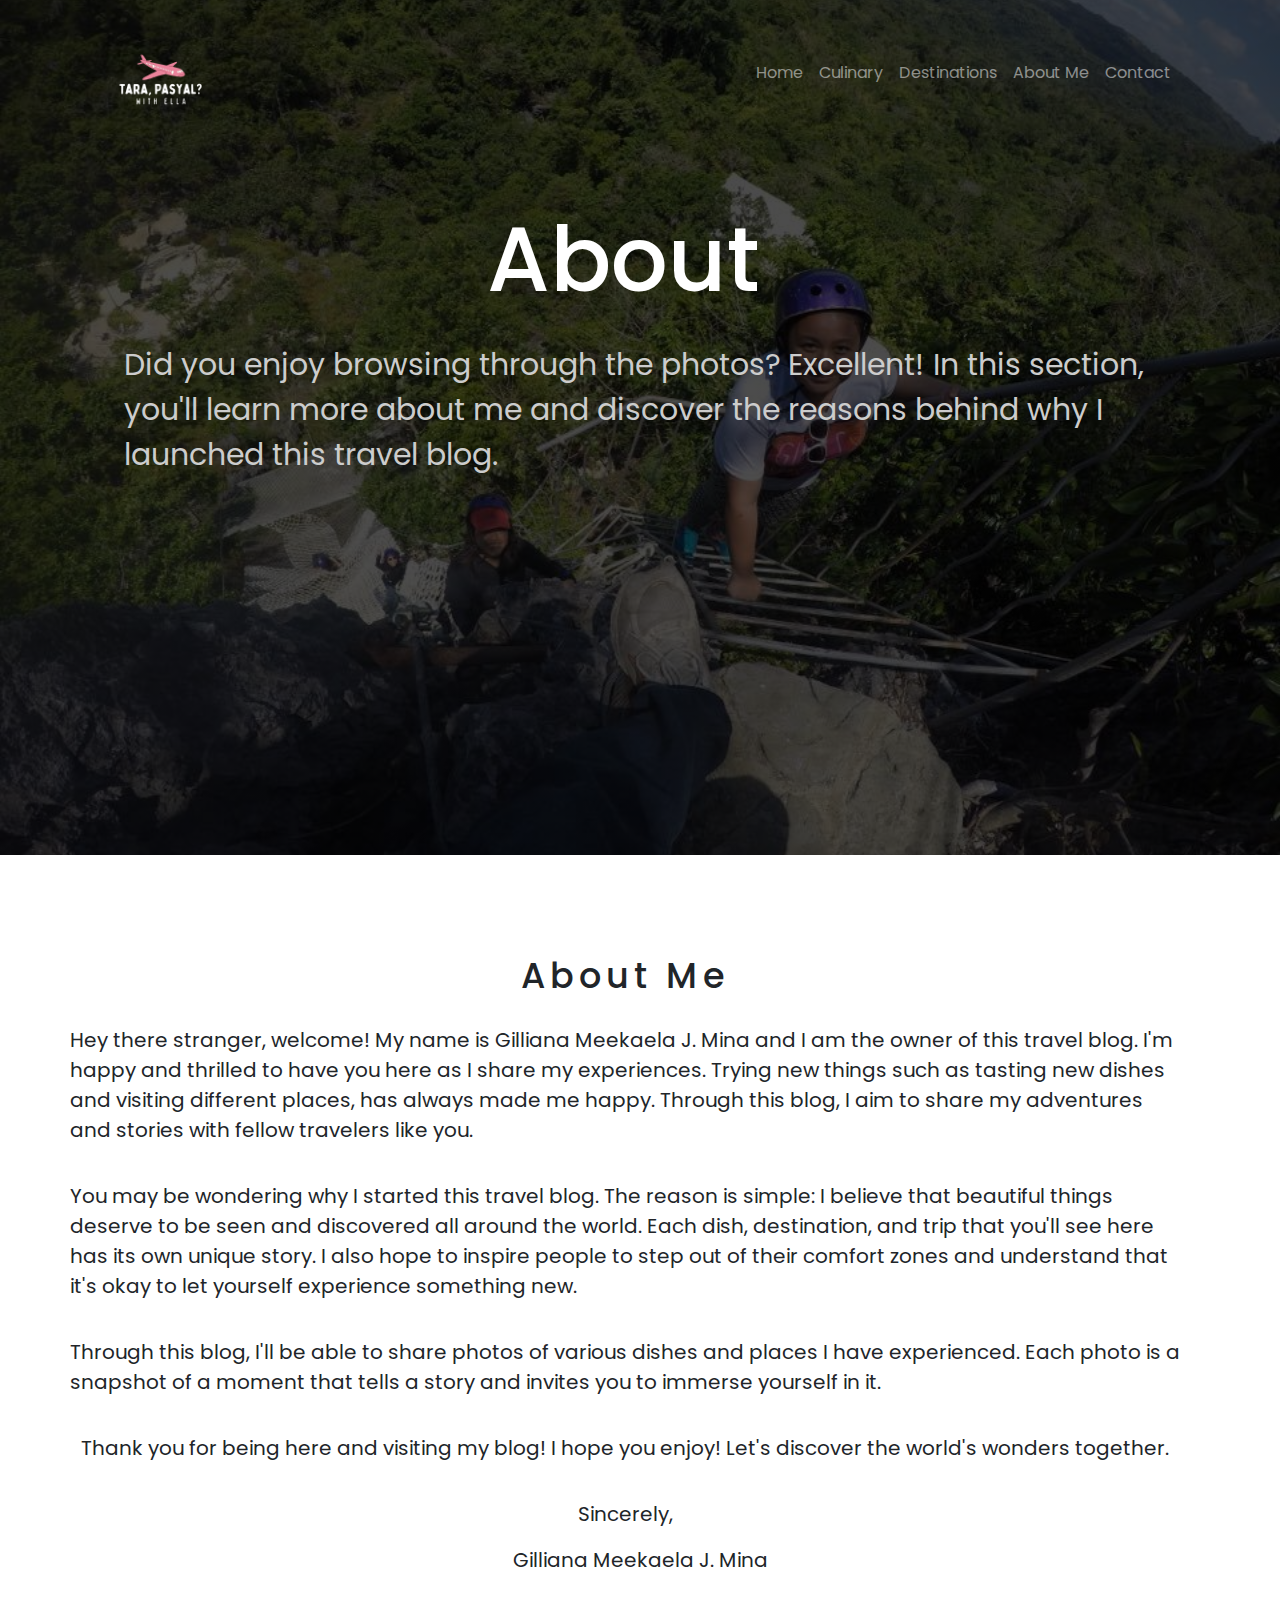
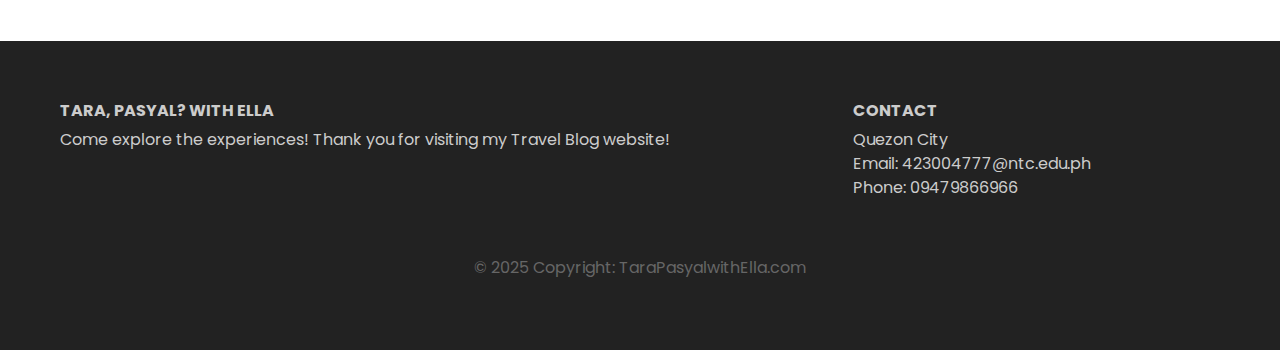
==== about.html @ 57b4c43e "Add files via upload" ====
<!doctype html>
<html lang="en">
  <head>
    <!-- Required meta tags -->
    <meta charset="utf-8">
    <meta name="viewport" content="width=device-width, initial-scale=1, shrink-to-fit=no">

    <!-- Bootstrap CSS -->
    <link rel="stylesheet" href="https://cdn.jsdelivr.net/npm/bootstrap@4.3.1/dist/css/bootstrap.min.css" integrity="sha384-ggOyR0iXCbMQv3Xipma34MD+dH/1fQ784/j6cY/iJTQUOhcWr7x9JvoRxT2MZw1T" crossorigin="anonymous">
    <link rel="stylesheet" href="style.css">

    <title>About</title>
  </head>
  <body>
    <section class="headerab">
        <div class="container">

            <nav class="navbar navbar-expand-lg navbar-dark">
              <a class="navbar-brand" href="homepage.html" style="color: white;">
                <img src="Images/logo.png" alt="Ella's Travel Diaries Logo" style="height: 120px; margin-right: 10px;">
              </a>  
                <button class="navbar-toggler" type="button" data-toggle="collapse" data-target="#navbarSupportedContent" aria-controls="navbarSupportedContent" aria-expanded="false" aria-label="Toggle navigation">
                  <span class="navbar-toggler-icon"></span>
                </button>
              
                <div class="collapse navbar-collapse" id="navbarSupportedContent">
                    <ul class="navbar-nav ml-auto my-2 my-lg-0 navbar-nav-scroll" style="--bs-scroll-height: 100px;">
                        <li class="nav-item">
                            <a class="nav-link" href="homepage.html" onMouseOver="this.style.color= 'pink'" onMouseOut="this.style.color='white'">Home</a>
                          </li>
                    <li class="nav-item">
                      <a class="nav-link" href="culinary.html" onMouseOver="this.style.color= 'pink'" onMouseOut="this.style.color='white'">Culinary</a>
                    </li>
                    <li class="nav-item">
                        <a class="nav-link" href="destinations.html" onMouseOver="this.style.color= 'pink'" onMouseOut="this.style.color='white'">Destinations</a>
                      </li>
                      <li class="nav-item">
                        <a class="nav-link" href="about.html" onMouseOver="this.style.color= 'pink'" onMouseOut="this.style.color='white'">About Me</a>
                      </li>
                      <li class="nav-item">
                        <a class="nav-link" href="contact.html" onMouseOver="this.style.color= 'pink'" onMouseOut="this.style.color='white'">Contact</a>
                      </li>
                  </ul>
                </div>
              </nav>
            <!--navbar ends here -->

            <div class="middle1">
              <h1 class="text-white fw-bold">About</h1>
              <p> Did you enjoy browsing through the photos? Excellent! In this section, you'll learn more about me and discover the reasons behind why I launched this travel blog.</p>
          </div>
      </div>
  </section>

  <section class="aboutMe">
    <div class="container">
      <div class="row">
        <h1 class="title">
          About Me
        </h1>
        <p class="description2">
          Hey there stranger, welcome! My name is Gilliana Meekaela J. Mina and I am the owner of this travel blog. I'm happy and thrilled to have you here as I share my experiences. Trying new things such as tasting new dishes and visiting different places, has always made me happy. Through this blog, I aim to share my adventures and stories with fellow travelers like you.
        </p>
        <p class="description2">
          You may be wondering why I started this travel blog. The reason is simple: I believe that beautiful things deserve to be seen and discovered all around the world. Each dish, destination, and trip that you'll see here has its own unique story. I also hope to inspire people to step out of their comfort zones and understand that it's okay to let yourself experience something new.
        </p>
        <p class="description2">
          Through this blog, I'll be able to share photos of various dishes and places I have experienced. Each photo is a snapshot of a moment that tells a story and invites you to immerse yourself in it.
        </p>
        <p class="description2">
          Thank you for being here and visiting my blog! I hope you enjoy! Let's discover the world's wonders together.
        </p>
        <div class="row">
          <div class="col-6">
            <p class="description3">
              Sincerely,
            </p>
          </div>
          <div class="row">
            <p class="description3 name">
              Gilliana Meekaela J. Mina
            </p>
          </div>
        </div>
      </div>
    </div>
  </section>

   <!-- Footer -->
<footer class="page-footer">
  <div class="container-fluid">
      <div class="row">
          <div class="col-lg-8 col-md-8 col-sm-12">
              <h6 class="text-uppercase font-weight-bold">Tara, Pasyal? with Ella</h6>
              <p>Come explore the experiences! Thank you for visiting my Travel Blog website!</p>
          </div>
          <div class="col-lg-4 col-md-4 col-sm-12">
              <h6 class="text-uppercase font-weight-bold">Contact</h6>
              <p>Quezon City<br/>
              Email: 423004777@ntc.edu.ph<br/>
              Phone: 09479866966</p>
          </div>
      </div>
      <div class="footer-copyright text-center">© 2025 Copyright: TaraPasyalwithElla.com</div>
  </div>
</footer>

  <script src="https://code.jquery.com/jquery-3.3.1.slim.min.js" integrity="sha384-q8i/X+965DzO0rT7abK41JStQIAqVgRVzpbzo5smXKp4YfRvH+8abtTE1Pi6jizo" crossorigin="anonymous"></script>
<script src="https://cdn.jsdelivr.net/npm/bootstrap@4.3.1/dist/js/bootstrap.min.js" integrity="sha384-JjSmVgyd0p3pXB1rRibZUAYoIIy6OrQ6VrjIEaFf/nJGzIxFDsf4x0xIM+B07jRM" crossorigin="anonymous"></script>
</body>
</html>
---- style.css ----
@import url('https://fonts.googleapis.com/css2?family=Poppins:ital@1&display=swap');
*{
    margin: 0px;
    padding: 0px;
    box-sizing: border-box;
    font-family: 'Poppins', sans-serif;
}

/* Adding the background img for header */
.header{
    background-image: linear-gradient(rgba(0, 0, 0, 0.7), rgba(0, 0, 0, 0.7)),
    url("Images/2.jpg");
    width: 100%;
    height: 95vh;
    background-position: center;
    background-size: cover;  
}

#effects {
  padding-top: 90px;  /* Adds spacing above and below */
  text-align: center;
  height: 30rem;
}

/* For homepage welcome */
.middle h1 {
  text-align: justify; /* Justifies paragraph */
  max-width: 800px; /* Restricts width for better readability */
  margin: 0 auto; /* Centers text block */
  padding-left: 6rem;
}

.middle p {
  text-align: justify; /* Justifies paragraph */
  max-width: 800px; /* Restricts width for better readability */
  margin: 0 auto; /* Centers text block */
}

/* For food, activities, etc */
.header1 {
  background-color: #222;
  width: 100%;
  height: 7vh;
  background-position: center;
  background-size: cover; 
}

/* Container styling */
.card-container {
  display: flex;
  flex-wrap: wrap;
  justify-content: center; 
}

/* Card body styling */
.card-body {
    padding: 20px;
}

.card-title {
    font-size: 1.5rem;
    margin-bottom: 10px;
}

.card-text {
    font-size: 1rem;
    color: #555;
}

.card {
  margin: 10px; 
  margin-top: 30px;
  margin-bottom: 30px;
  box-shadow: 0 4px 8px rgba(0, 0, 0, 0.1); 
  border-radius: 10px; 
  transition: transform 0.2s; 
}

.card:hover {
  transform: scale(1.05); 
}
.card-img-top {
  border-top-left-radius: 10px;
  border-top-right-radius: 10px;
  height: 300px; 
  object-fit: cover; 
}

.description1 {
  padding: 90px 0; 
  text-align: center;
  font-size: 18px;
  background-color: #222;
}


/* Adjusting the position of text */
.middle {
    display: flex;
    justify-content: start;
    align-items: center;
    height: 80vh;
    width: 70%;
    flex-direction: column;
    gap: 20px;
    padding: 10vh 5vw;
  }

/* Homepage part description */

.card-img img {
  transition: transform 0.3s ease-in-out;
}

.card-img img:hover {
  transform: scale(1.05);
}


 /* For about page only */
  .middle1 {
    display: flex;
    justify-content: start;
    align-items: center;
    height: 80vh;
    width: 70%;
    flex-direction: column;
    gap: 20px;
    padding: 2.5rem;
  }
  .middle1 h1 {
    padding-top: 20px;
    padding-left: 300px;
    font-size: 90px;
  }

  .middle1 p {
    font-size: 30px;
    display: flex;
    width: 1500px;
    padding-left: 400px;
    color: #ccc;
  }
   /* For about page only end*/
  /* For food, activities, etc, end */ 

  /* Changing font size of text in the middle */
  .middle h1 {
    padding-top: 10px;
    font-size: 70px;
    display: flex;
  }
 
  .middle p {
    font-size: 20px;
    display: flex;
    width: 900px;
    padding-left: 100px;
    color: #ccc;
  }

  /* Description section */
.description {
    padding: 50px 0; 
    text-align: center;
}

.description p {
    font-size: 35px;
    color: #666;
    line-height: 1.6;
    text-align: center;
    padding-left: 70px;
}

/* About Me */
.aboutMe .title {
  font-size: 35px;
  padding-top: 50px;
  letter-spacing: 5px;
}

.headerab {
  background-image: linear-gradient(rgba(0, 0, 0, 0.7), rgba(0, 0, 0, 0.7)),
  url("Images/1.jpg");
  width: 100%;
  height: 95vh;
  background-position: center;
  background-size: cover;  
}

.headercon {
  background-image: linear-gradient(rgba(0, 0, 0, 0.7), rgba(0, 0, 0, 0.7)),
  url("Images/3.jpg");
  width: 100%;
  height: 95vh;
  background-position: center;
  background-size: cover;  
}

.aboutMe .description2 {
  font-size: 20px;
  padding-top: 20px;
  text-align: left;
}

.aboutMe .description3 {
  font-size: 20px;
  padding-top: 20px;
}

.aboutMe .description3.name {
  padding-left: 30px;
  padding-top:0px;
}

    /* Images and text */
  .card-img img {
    margin-bottom: 30px;
    margin-top: 20px;
    overflow: hidden;
    transition: all 1.3 ease;
  }

  .card-img img {
overflow: hidden;
transition: all 1.3 ease;
  }

  .body h2 {
margin-top: 10px; 
margin-bottom: 100px; 
    }
  .card-img:hover img {
  transform: scale(1.2);
  }

  .page-footer {
    background-color: #222; 
    color: #ccc; 
    padding: 60px 0 30px; 
    width: 100%; 
  }
    .page-footer .container-fluid {
      width: 100%;
      max-width: 1200px; /* Restrict width for better spacing */
      margin: 0 auto;
      padding: 0 20px; /* Ensure some spacing on sides */
  }


.footer-copyright {
  color: #666;
  padding: 40px 0;
  width: 100%;
}

/* contact form */

.aboutMe {
  text-align: center;
  padding: 50px 0;
  padding-bottom: 50px;
}

.aboutMe .row {
  display: flex;
  justify-content: center;
  align-items: center;
  width: 100%;
}

form {
  background: #222;
  padding: 30px;
  border-radius: 10px;
  box-shadow: 0 4px 8px rgba(0, 0, 0, 0.1);
}

.form-label {
  color: #ccc;
  font-size: 16px;
  margin-bottom: 5px;
}

.form-control {
  background: #ccc;
  border: none;
  padding: 10px;
  border-radius: 5px;
}

.form-control::placeholder {
  color: #222;
}

.btn-dark {
  background: #000;
  color: #fff;
  padding: 10px;
  border-radius: 5px;
  cursor: pointer;
  transition: 0.3s;
}

.btn-dark:hover {
  background: #444;
}
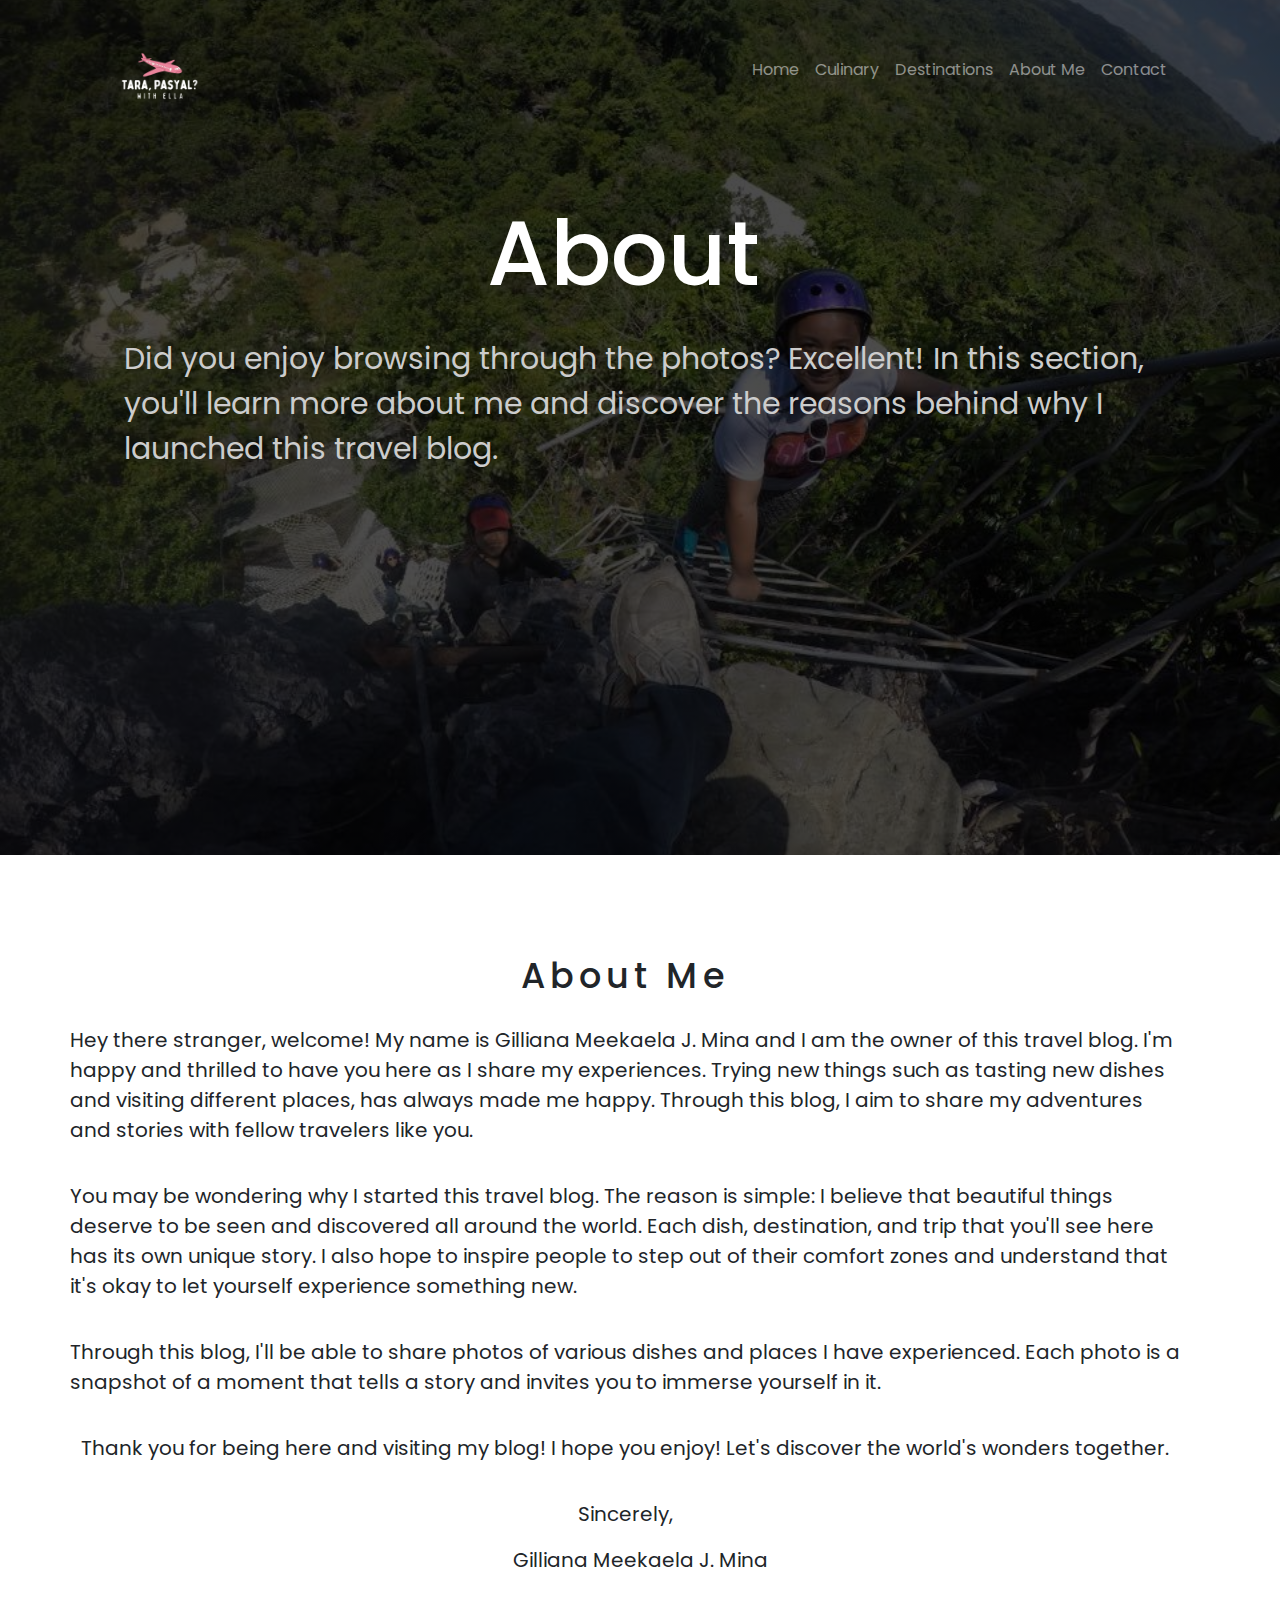
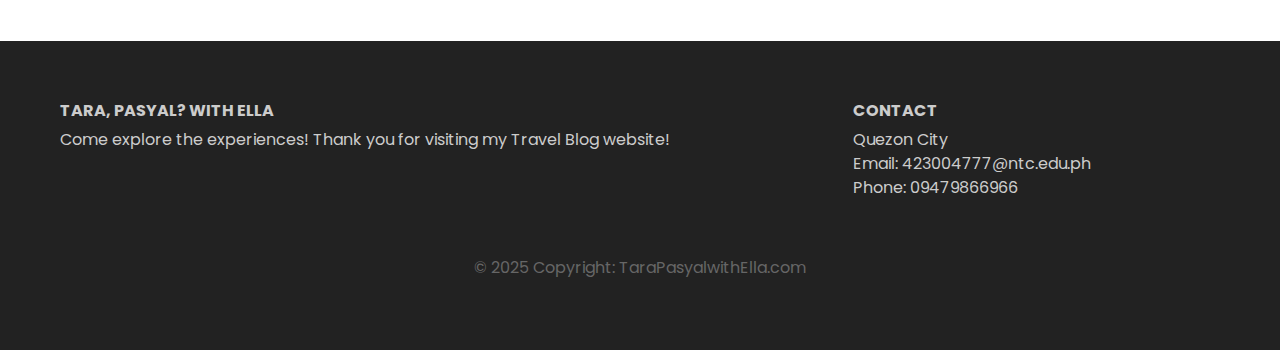
==== commit 230d7140: "Add files via upload" ====
--- a/about.html
+++ b/about.html
@@ -17,7 +17,7 @@
 
             <nav class="navbar navbar-expand-lg navbar-dark">
               <a class="navbar-brand" href="homepage.html" style="color: white;">
-                <img src="Images/logo.png" alt="Ella's Travel Diaries Logo" style="height: 120px; margin-right: 10px;">
+                <img src="Images/logo.png" alt="Ella's Travel Diaries Logo" style="height: 110px; margin-right: 10px;">
               </a>  
                 <button class="navbar-toggler" type="button" data-toggle="collapse" data-target="#navbarSupportedContent" aria-controls="navbarSupportedContent" aria-expanded="false" aria-label="Toggle navigation">
                   <span class="navbar-toggler-icon"></span>
--- a/style.css
+++ b/style.css
@@ -38,9 +38,9 @@
 
 /* For food, activities, etc */
 .header1 {
-  background-color: #222;
-  width: 100%;
-  height: 7vh;
+  background-color: #222; /* ito yung sa header sa culinary at destin */
+  width: 100%;
+  height: 15vh;
   background-position: center;
   background-size: cover; 
 }
@@ -86,12 +86,29 @@
   object-fit: cover; 
 }
 
-.description1 {
-  padding: 90px 0; 
+.description1 { 
+  padding: 30px 0; 
   text-align: center;
   font-size: 18px;
-  background-color: #222;
-}
+   background-color: #222;/* ito na yung sa description ng header */
+}
+
+.navbar-brand .logo {
+  height: 110px;  /* Adjust as needed */
+  margin-left: 20px; /* Moves logo right */
+  margin-right: 20px; /* Adds spacing */
+}
+
+.navbar {
+  display: flex;
+  align-items: center;
+  padding: 10px 20px; /* Adjust for better spacing */
+}
+
+.navbar-nav {
+  margin-left: auto; /* Keeps the nav links from shifting */
+}
+
 
 
 /* Adjusting the position of text */
